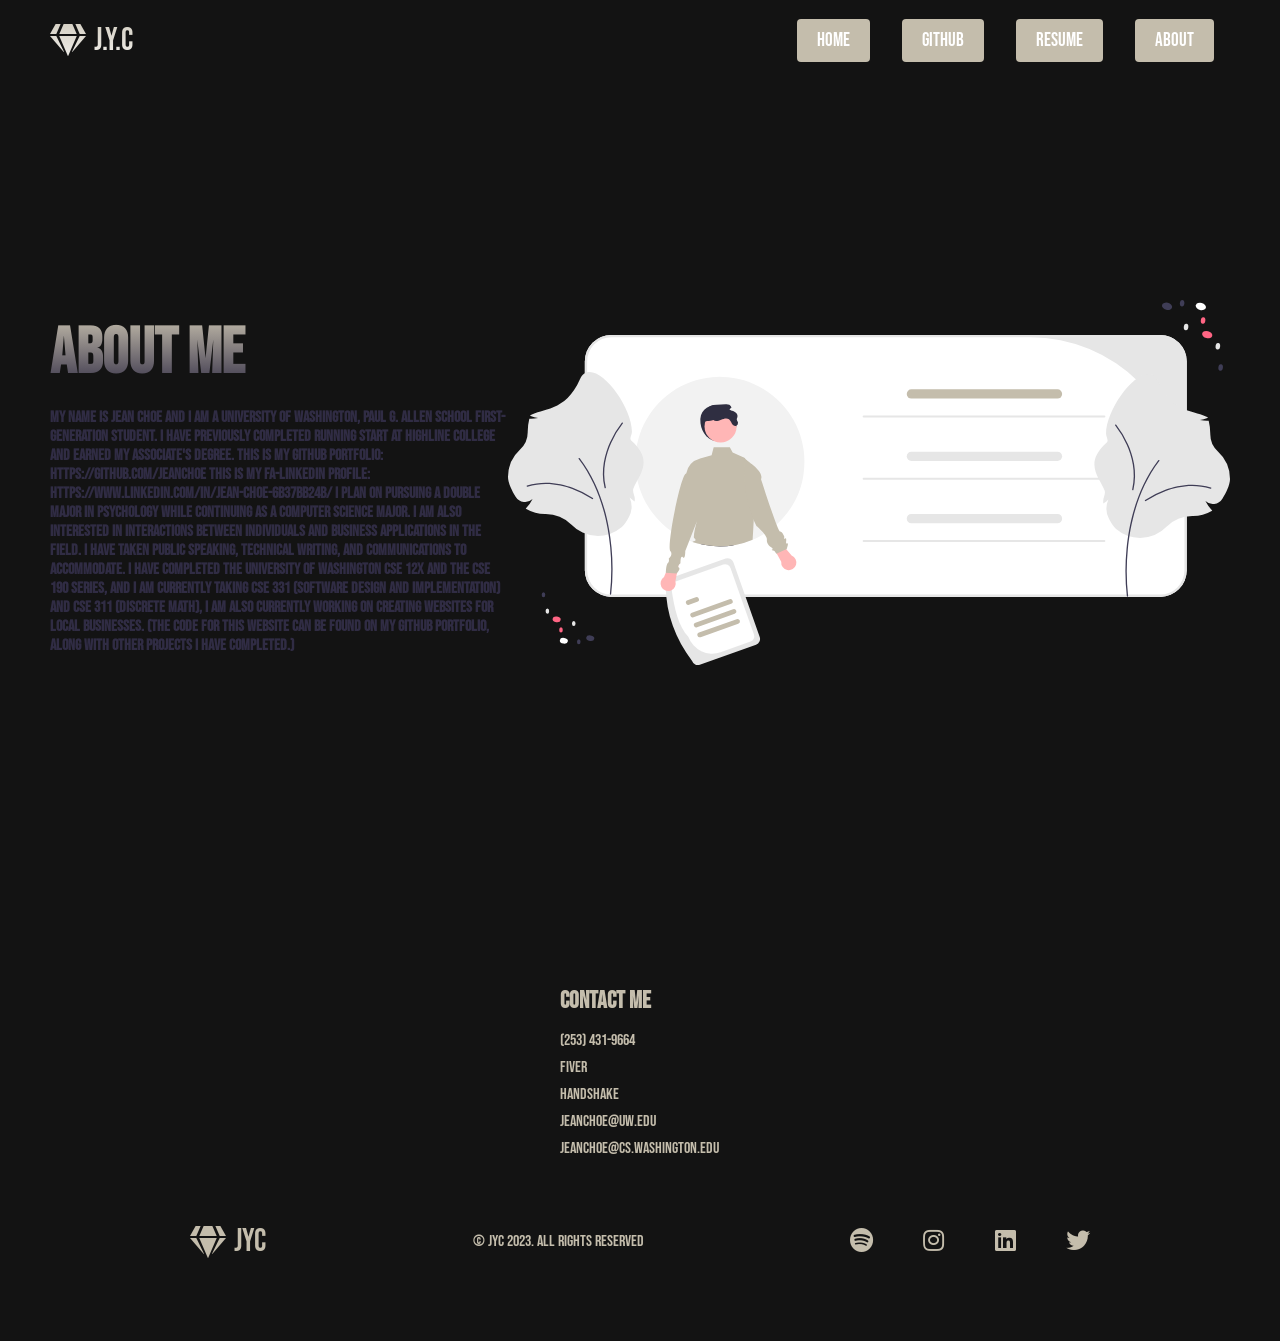
==== about.html @ bcda06e6 "website This is my personal webpage version 1.2" ====
<!DOCTYPE html>
<html lang="en">
<head>
    <meta charset="UTF-8">
    <meta name="viewport" content="width=device-width, initial-scale=1.0">
    <title>Jean's Website</title>
    <link rel="stylesheet" href="styles.css">
    <link
    rel="stylesheet"
    href="https://use.fontawesome.com/releases/v5.14.0/css/all.css"
    integrity="sha384-HzLeBuhoNPvSl5KYnjx0BT+WB0QEEqLprO+NBkkk5gbc67FTaL7XIGa2w1L0Xbgc"
    crossorigin="anonymous"
  />
  <link rel="preconnect" href="https://fonts.googleapis.com">
  <link rel="preconnect" href="https://fonts.gstatic.com" crossorigin>
  <link href="https://fonts.googleapis.com/css2?family=Bebas+Neue&display=swap" rel="stylesheet">
</head>
<body>
    <nav class="navbar">
        <div class="navbar__container">
            <a href="/" id="navbar__logo"><i class="fas fa-gem"></i></i> J.Y.C</a>
            <div class="navbar__toggle" id="mobile-menu">
                <span class="bar"></span>
                <span class="bar"></span>
                <span class="bar"></span>
            </div>
            <ul class="navbar__menu">
                <!-- <li class="navbar__item">
                    <a href="/" class="navbar__links">home</a>
                </li>
                <li class="navbar__item">
                    <a href="resume.html" class="navbar__links">resume</a>
                </li>
                <li class="navbar__item">
                    <a href="/" class="navbar__links">github</a>
                </li> -->
                <li class="navbar__btn">
                    <a href="/" class="button">Home</a>
                </li>
                <li class="navbar__btn">
                    <a href="https://github.com/jeanchoe" class="button">Github</a>
                </li>
                <li class="navbar__btn">
                    <a href="Resume .pdf" class="button">Resume</a>
                </li>
                <li class="navbar__btn">
                    <a href="about.html" class="button">About</a>
                </li>
            </ul>
        </div>
    </nav>

    <!-- Info Section-->
    <div class="main_about">
        <div class="main_about__container">
            <div class="main_about__content">
                <h1>About Me </h1>
                <h2></h2>
                <p>My name is Jean Choe and
                        I am a University of Washington, Paul G. Allen School first-generation student.
                        I have previously completed Running Start at Highline College and earned my associate's degree.
                        This is my GitHub portfolio: https://github.com/jeanchoe
                        This is my fa-linkedin profile: https://www.linkedin.com/in/jean-choe-6b37bb24b/
                        I plan on pursuing a double major in psychology while continuing as a Computer Science major.
                         I am also interested in interactions between individuals and business applications in the field.
                        I have taken public speaking, technical writing, and communications to accommodate.
                        I have completed the University of Washington CSE 12X and the CSE 190 series, and I am currently taking CSE 331 (Software Design and Implementation)
                        and CSE 311 (Discrete Math), I am also currently working on creating websites for local businesses.

                        (The code for this website can be found on my github portfolio, along with other projects I have completed.)
                    </p>
            </div>
            <div class="main_about__img--container">
                <img src="images/pic2.svg" alt="pic" id="main_about__img">
            </div>
        </div>
    </div>

    <!-- <div class="main">
        <div class="main__container">
            <div class="main__content">
                <h1>Jean's Space </h1>
                <h2>Created 07/2023</h2>
                <! <p>Young tall asian male</p> -->
                <!-- <button class="main__btn"><a href="/"> Look at me </a></button> -->
            <!-- </div>
            <div class="main__img--container">
                <img src="images/pic1.svg" alt="pic" id="main__img">
            </div>
        </div>
    </div> -->

      <!-- Footer Section -->
      <div class="footer__container">
        <div class="footer__links">
            <div class="footer__link--wrapper">
                <div class="footer__link--items">
                    <h2>Contact Me</h2>
                    <a href="/">(253) 431-9664</a>
                    <a href="/">Fiver</a>
                    <a href="/">Handshake</a>
                    <a href="/">jeanchoe@uw.edu</a>
                    <a href="/">jeanchoe@cs.washington.edu</a>
                </div>
                <!-- <div class="footer__link--items">
                    <h2>About us</h2>
                    <a href="/">How it works</a>
                    <a href="/">Testimonials</a>
                    <a href="/">Careers</a>
                    <a href="/">Investments</a>
                    <a href="/">Terms of Service</a>
                </div> -->
            </div>
            <!-- <div class="footer__link--wrapper">
                <div class="footer__link--items">
                    <h2>About us</h2>
                    <a href="/">How it works</a>
                    <a href="/">Testimonials</a>
                    <a href="/">Careers</a>
                    <a href="/">Investments</a>
                    <a href="/">Terms of Service</a>
                </div>
                <div class="footer__link--items">
                    <h2>About us</h2>
                    <a href="/">How it works</a>
                    <a href="/">Testimonials</a>
                    <a href="/">Careers</a>
                    <a href="/">Investments</a>
                    <a href="/">Terms of Service</a>
                </div>
            </div> -->
        </div>
        <div class="social__media">
            <div class="social__media--wrap">
                <div class="footer__logo">
                    <a href="/" id="footer__logo"><i class="fas fa-gem">
                    </i>JYC</a>
                </div>
                <p class="website__rights">© JYC 2023. All rights
                    reserved</p>
                    <div class="social__icons">
                        <a href="/" class="social__icon--link" target=""_blank>
                            <i class="fab fa-spotify"></i>
                        </a>
                        <a href="/" class="social__icon--link" target=""_blank>
                            <i class="fab fa-instagram"></i>
                        </a>
                        <a href="/" class="social__icon--link" target=""_blank>
                            <i class="fab fa-linkedin"></i>
                        </a>
                        <a href="/" class="social__icon--link" target=""_blank>
                            <i class="fab fa-twitter"></i>
                        </a>

                    </div>
            </div>
        </div>
    </div>

    <script src="app.js"></script>
</body>
</html>
---- styles.css ----
*{
    box-sizing: border-box;
    margin: 0;
    padding: 0;
    font-family: 'Bebas Neue';
}

.navbar {
    background: #131313;
    height: 80px;
    display: flex;
    justify-content: center;
    align-items: center;
    font-size: 1.2rem;
    position: sticky;
    top: 0;
    z-index: 999;
  }
  
  .navbar__container {
    display: flex;
    justify-content: space-between;
    height: 80px;
    z-index: 1;
    width: 100%;
    max-width: 1300px;
    margin-right: auto;
    margin-left: auto;
    padding-right: 50px;
    padding-left: 50px;
  }
  
  #navbar__logo {
    background-color: #C4BDAC;
    background-image: linear-gradient(to top, #fff 0%,
     #C4BDAC 100%);
    background-size: 100%;
    -webkit-background-clip: text;
    -moz-background-clip: text;
    -webkit-text-fill-color: transparent;
    -moz-text-fill-color: transparent;
    display: flex;
    align-items: center;
    cursor: pointer;
    text-decoration: none;
    font-size: 2rem;
  }
  
  .fa-gem {
    margin-right: 0.5rem;
  }
  
  .navbar__menu {
    display: flex;
    align-items: center;
    list-style: none;
    text-align: center;
  }
  
  .navbar__item {
    height: 80px;
  }
  
  .navbar__links {
    color: #fff;
    display: flex;
    align-items: center;
    justify-content: center;
    text-decoration: none;
    padding: 0 1rem;
    height: 100%;
  }
  
  .navbar__btn {
    display: flex;
    justify-content: center;
    align-items: center;
    padding: 0 1rem;
    width: 100%;
  }
  
  .button {
    display: flex;
    justify-content: center;
    align-items: center;
    text-decoration: none;
    padding: 10px 20px;
    height: 100%;
    width: 100%;
    border: none;
    outline: none;
    border-radius: 4px;
    background: #C4BDAC;
    color: #fff;
  }
  
  .button:hover {
    background: #302c44;
    transition: all 0.3s ease;
  }
  
  /* .navbar__links:hover {
    color: #f77062;
    transition: all 0.3s ease;
  } */
  
  @media screen and (max-width: 960px) {
    .navbar__container {
      display: flex;
      justify-content: space-between;
      height: 80px;
      z-index: 1;
      width: 100%;
      max-width: 1300px;
      padding: 0;
    }
  
    .navbar__menu {
      display: grid;
      grid-template-columns: auto;
      margin: 0;
      width: 100%;
      position: absolute;
      top: -1000px;
      opacity: 1;
      transition: all 0.5s ease;
      height: 50vh;
      z-index: -1;
      background: #131313;
    }
  
    .navbar__menu.active {
      background: #131313;
      top: 100%;
      opacity: 1;
      transition: all 0.5s ease;
      z-index: 99;
      height: 50vh;
      font-size: 1.6rem;
    }
  
    #navbar__logo {
      padding-left: 25px;
    }
  
    .navbar__toggle .bar {
      width: 25px;
      height: 3px;
      margin: 5px auto;
      transition: all 0.3s ease-in-out;
      background: #fff;
    }
  
    .navbar__item {
      width: 100%;
    }
  
    .navbar__links {
      text-align: center;
      padding: 2rem;
      width: 100%;
      display: table;
    }
  
    .navbar__btn {
      padding-bottom: 2rem;
    }
  
    .button {
      display: flex;
      justify-content: center;
      align-items: center;
      width: 80%;
      height: 80px;
      margin: 0;
    }
  
    #mobile-menu {
      position: absolute;
      top: 20%;
      right: 5%;
      transform: translate(5%, 20%);
    }

    .navbar__toggle .bar{
        display: block;
        cursor: pointer;
    }

    #mobile-menu.is-active .bar:nth-child(2){
        opacity: 0;
    }

    #mobile-menu.is-active .bar:nth-child(1){
        transform: translateY(8px) rotate(45deg);
    }

    #mobile-menu.is-active .bar:nth-child(3){
        transform: translateY(-8px) rotate(-45deg);
    }
}

 /* Hero Section */



.main_about{
  background-color: #131313;
}

.main_about__container{
  display:grid;
  grid-template-columns: 1fr 1fr;
  align-items: center;
  justify-self: enter;
  margin: 0 auto;
  height: 90vh;
  background-color: #131313;
  z-index: 1;
  width: 100%;
  max-width: 1300px;
  padding: 0 50px;
}
.main_about__container p{
  margin-top: 1rem;
  font-size: 1rem;
  font-weight: 700;
  color: #302c44
}

.main_about__content h1{
  font-size: 4rem;
  background-image: linear-gradient(to top, #302c44 0%,
   #C4BDAC 100%);
  background-size: 100%;
  -webkit-background-clip: text;
  -moz-background-clip: text;
  -webkit-text-fill-color: transparent;
  -moz-text-fill-color: transparent;
}

.main{
  background-color: #131313;
}

.main__container{
    display:grid;
    grid-template-columns: 1fr 1fr;
    align-items: center;
    justify-self: enter;
    margin: 0 auto;
    height: 90vh;
    background-color: #131313;
    z-index: 1;
    width: 100%;
    max-width: 1300px;
    padding: 0 50px;
}

.main__content h1{
    font-size: 4rem;
    background-image: linear-gradient(to top, #fff 0%,
     #C4BDAC 100%);
    background-size: 100%;
    -webkit-background-clip: text;
    -moz-background-clip: text;
    -webkit-text-fill-color: transparent;
    -moz-text-fill-color: transparent;
}

.main__content h2 {
    font-size: 4rem;
    background-image: linear-gradient(to top, #302c44 0%,
     #403c54 100%);
    background-size: 100%;
    -webkit-background-clip: text;
    -moz-background-clip: text;
    -webkit-text-fill-color: transparent;
    -moz-text-fill-color: transparent;
}

.main__content p {
    margin-top: 1rem;
    font-size: 2rem;
    font-weight: 700;
  color: #fff
}

.main__btn {
  font-size: 1rem;
  background-color: #C4BDAC; 
  padding : 14px 32px;
  border: none;
  border-radius: 4px;
  color: #C4BDAC;
  margin-top: 2rem;
  cursor: pointer;
  position: relative;
  transition: all 0.35s;
  outline: none;
}

.main__btn a {
  position: relative;
  z-index: 2;
  color: #fff;
  text-decoration: none;
}

.main__btn:after {
  position: absolute;
  content: '';
  top: 0;
  left: 0;
  width: 0;
  height: 100%;
  background: #302c44;
  transition: all 0.35s;
  border-radius: 4px;
}

.main__btn:hover {
  color: #000000;
}

.main__btn:hover:after {
  width: 100%;
}

.main__img--container {
  text-align: center;
}

/* Mobile response */
@media screen and (max-width: 768px){
  .main__container{
    display: grid;
    grid-template-columns: auto;
    align-items: center;
    justify-self: center;
    width: 100%;
    margin: 0 auto;
    height: 90vh;
  }

  .main__content{
    text-align: center;
    margin-bottom: 4rem;
  }

  .main__content h1{
    font-size: 2.5rem;
    margin-top: 2rem;
  }

  .main__content h2{
    font-size: 3rem;
  }

  .main__content p {
    margin-top: 1rem;
    font-size: 1.5rem;
  }
}

@media screen and (max-width: 480px){

  .main__content h1{
    font-size: 2rem;
    margin-top: 3rem;
  }

  .main__content h2{
    font-size: 2rem;
  }

  .main__content p {
    margin-top: 2rem;
    font-size: 1.5rem;
  }

  .main__btn{
    padding: 12px 36px;
    margin: 2.5rem 0;
  }
}

/* Services Section CSS */
.services{
  background: #131313;
  display: flex;
  flex-direction: column;
  align-items: center;
  height: 100vh;
}

.services h1 {
  background-color: #C4BDAC;
  background-size: 100%;
  margin-bottom: 5rem;
  font-size: 2.5rem;
  -webkit-background-clip: text;
  -moz-background-clip: text;
  -webkit-text-fill-color: transparent;
  -moz-text-fill-color: transparent;
}

.services__container{
  display: flex;
  justify-content: center;
  flex-wrap: wrap;
}

.services__card{
  margin: 1rem;
  height: 525px;
  width: 400px;
  border-radius: 4px;
  background-image: linear-gradient(
  to bottom, 
  rgba(17, 17, 17, 0.6) 100%, 
  rgba(238, 229, 229, 0.836) 0%),
  url('images/pic3.png');
  background-size: cover;
  position: relative;
  color:#302c44;
}

.services__card:nth-child(2) {
  background-image: linear-gradient(
    to bottom, 
    rgba(17, 17, 17, 0.6) 100%, 
    rgba(238, 229, 229, 0.836) 0%),
    url('images/pic4.png');
}

.services h2 {
  position: absolute;
  top: 350px;
  left: 30px;
}

.services__card p {
  position: absolute;
  top: 400px;
  left: 30px;
}

.service__button {
  color: #fff;
  padding: 10px 20px;
  border: none;
  outline: none;
  border-radius: 4px;
  background: #403c54;
  position: absolute;
  top: 440px;
  left: 30px;
  font-size: 1rem;
  cursor: pointer;
}

.services__card:hover{
  transform: scale(1.075);
  transition: 0.2s ease-in;
  cursor: pointer;
}

@media screen and (max-width: 960px) {
  .services{
    height: 1600px;
  }

  .services h1{
    font-size: 2rem;
    margin-top: 12rem;
  }
}

@media screen and (max-width: 480px) {
  .services {
    height: 1400px;
  }

  .services h1{
    font-size: 1.2rem;
  }

  .services__card {
    width: 300px;
  }
}
 /* CSS FOOTER*/
.footer__container{
  background-color: #131313;
  padding: 5rem 0;
  display: flex;
  flex-direction: column;
  justify-content: center;
  align-items: center;
}

#footer__logo {
  color: #C4BDAC;
  display: flex;
  align-items: center;
  cursor: pointer;
  text-decoration: none;
  font-size: 2rem;
}

.footer__links {
  width: 100%;
  max-width: 1000px;
  display: flex;
  justify-content: center;
}

.footer__link--wrapper {
  display:flex; 
}

.footer__link--items {
  display: flex;
  flex-direction: column;
  align-items: flex-start;
  margin: 16px;
  text-align: left;
  width: 160px;
  box-sizing: border-box;
}

.footer__link--items h2 {
  margin-bottom: 16px;
}

.footer__link--items > h2{
  color: #C4BDAC;
}

.footer__link--items a{
  color: #C4BDAC;
  text-decoration: none;
  margin-bottom: 0.5rem;
}

.footer__link--items a:hover{
  color: #403c54;
  transition: 0.3s ease-out;
}

/* social icons */
.social__icon--link {
  color: #C4BDAC;
  font-size: 24px;
}

.social__media{
  max-width: 1000px;
  width: 100%;
}

.social__media--wrap{
  display: flex;
  justify-content: space-between;
  align-items: center;
  width: 90%;
  max-width: 1000px;
  margin: 40px auto 0 auto;   
}

.social__icons{
  display: flex;
  justify-content: space-between;
  align-items: center;
  width: 240px;
}

.social__logo {
  color: #C4BDAC;
  justify-self: flex-start;
  margin-left: 20px;
  cursor: pointer;
  text-decoration: none;
  font-size: 2rem;
  display: flex;
  align-items: center;
  margin-bottom: 16px;
}

.website__rights{
  color:  #C4BDAC;
}

@media screen and (max-width: 820px){
  .footer__links{
    padding-top: 2rem;

  }

  #footer__logo{
    margin-bottom: 2rem;
  }

  .website__rights{
    margin-bottom: 2rem;
  }

  .footer__links--wraper {
    flex-direction: column;
  }

  .social__media--wrap{
    flex-direction: column;
  }
}

@media screen and (max-width: 480px){
  .footer__links--items{
    margin: 0;
    padding: 10px;
    width: 100px;
  }
}
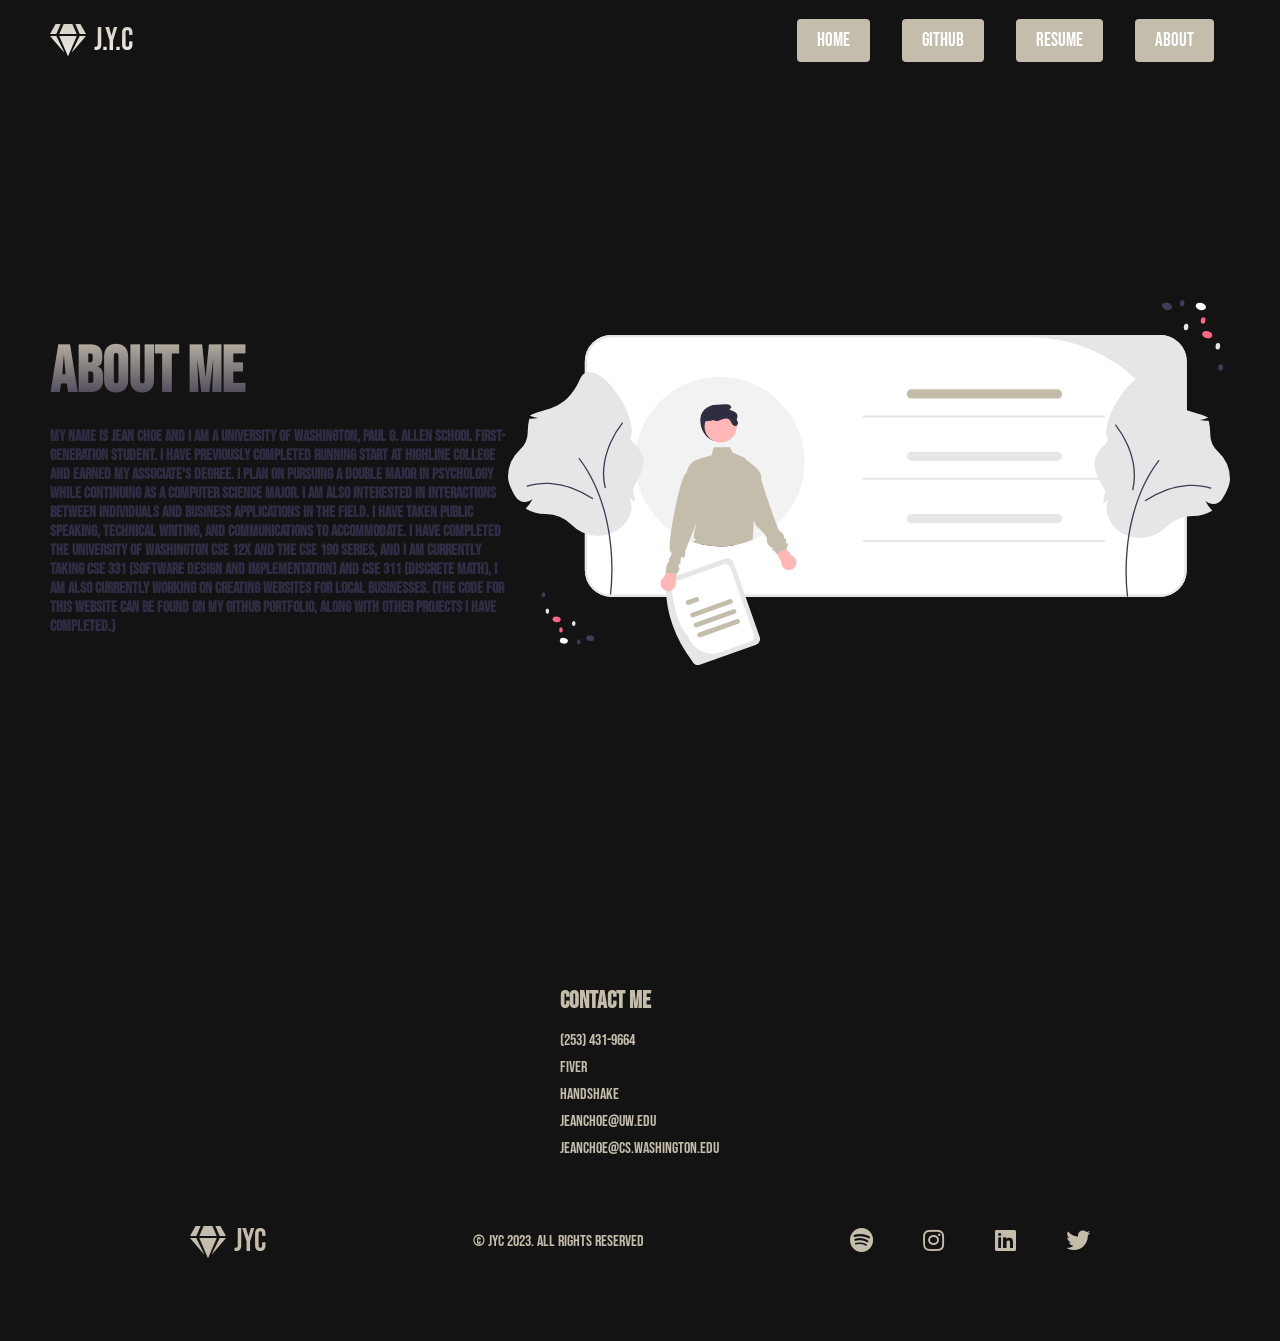
==== commit ca4244a5: "too wordy description on about" ====
--- a/about.html
+++ b/about.html
@@ -59,10 +59,8 @@
                 <p>My name is Jean Choe and
                         I am a University of Washington, Paul G. Allen School first-generation student.
                         I have previously completed Running Start at Highline College and earned my associate's degree.
-                        This is my GitHub portfolio: https://github.com/jeanchoe
-                        This is my fa-linkedin profile: https://www.linkedin.com/in/jean-choe-6b37bb24b/
                         I plan on pursuing a double major in psychology while continuing as a Computer Science major.
-                         I am also interested in interactions between individuals and business applications in the field.
+                        I am also interested in interactions between individuals and business applications in the field.
                         I have taken public speaking, technical writing, and communications to accommodate.
                         I have completed the University of Washington CSE 12X and the CSE 190 series, and I am currently taking CSE 331 (Software Design and Implementation)
                         and CSE 311 (Discrete Math), I am also currently working on creating websites for local businesses.
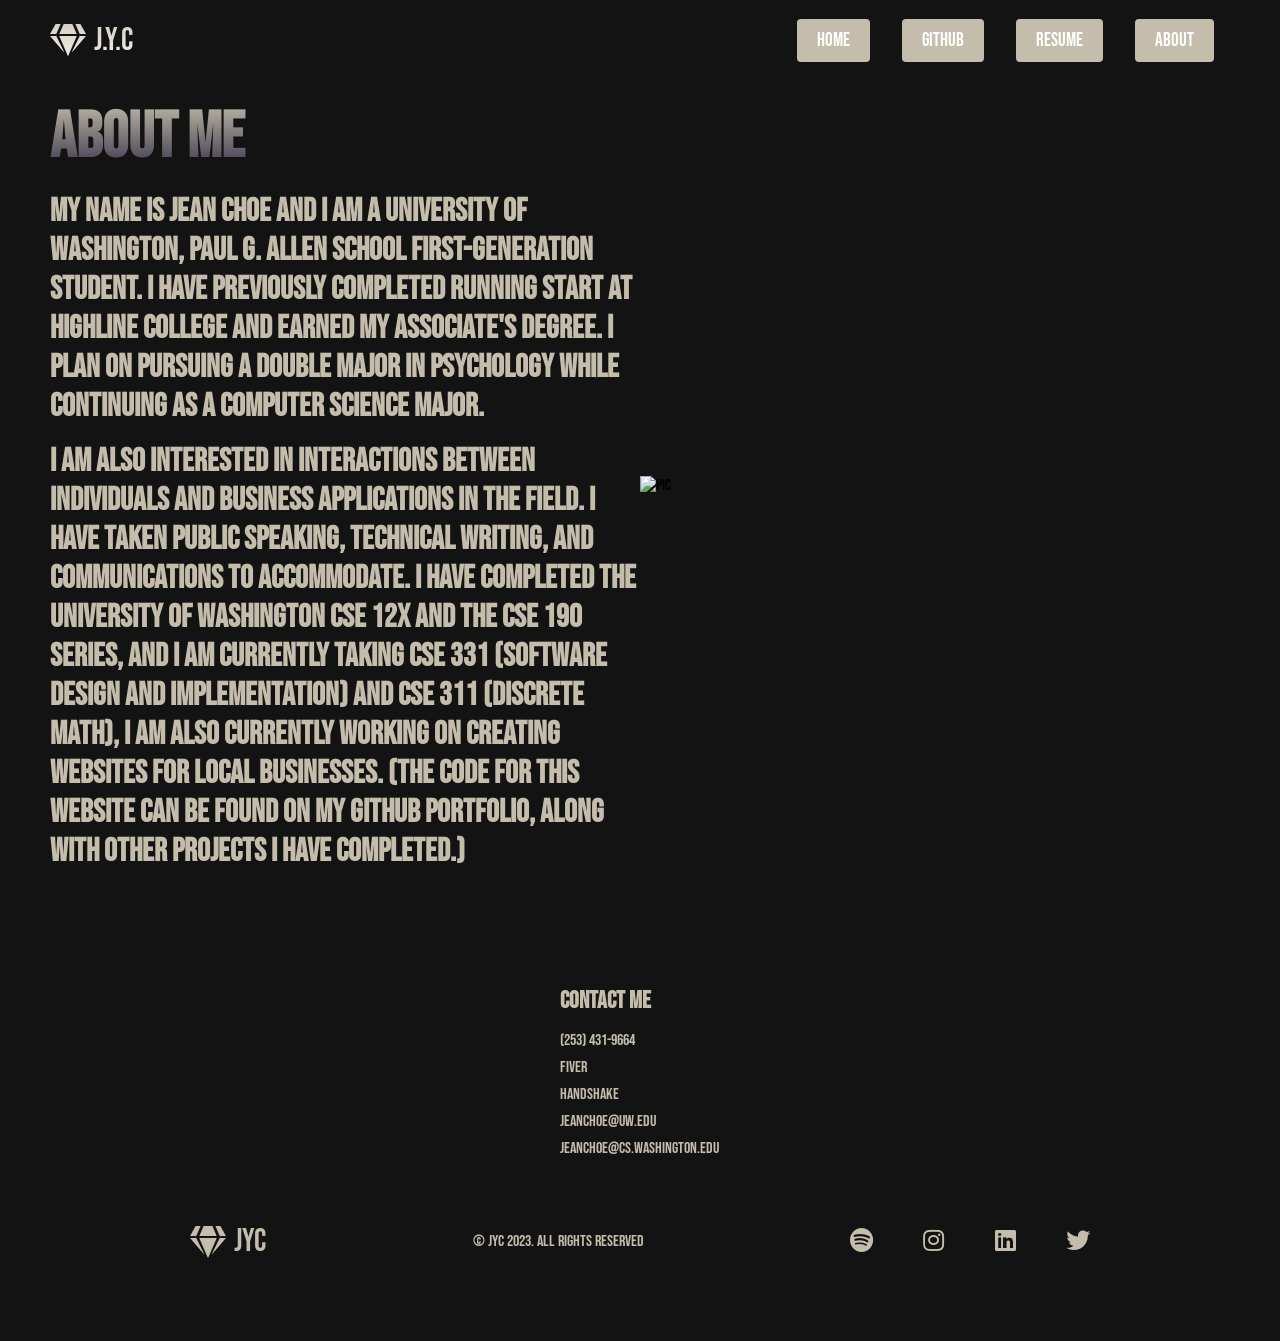
==== commit 9fd77f17: "change in pictures and font sixze change in pictures and font sixze" ====
--- a/about.html
+++ b/about.html
@@ -41,7 +41,7 @@
                     <a href="https://github.com/jeanchoe" class="button">Github</a>
                 </li>
                 <li class="navbar__btn">
-                    <a href="Resume .pdf" class="button">Resume</a>
+                    <a href="Resume.pdf" class="button">Resume</a>
                 </li>
                 <li class="navbar__btn">
                     <a href="about.html" class="button">About</a>
@@ -60,16 +60,18 @@
                         I am a University of Washington, Paul G. Allen School first-generation student.
                         I have previously completed Running Start at Highline College and earned my associate's degree.
                         I plan on pursuing a double major in psychology while continuing as a Computer Science major.
-                        I am also interested in interactions between individuals and business applications in the field.
+                    </p>
+
+                <p>I am also interested in interactions between individuals and business applications in the field.
                         I have taken public speaking, technical writing, and communications to accommodate.
                         I have completed the University of Washington CSE 12X and the CSE 190 series, and I am currently taking CSE 331 (Software Design and Implementation)
                         and CSE 311 (Discrete Math), I am also currently working on creating websites for local businesses.
 
                         (The code for this website can be found on my github portfolio, along with other projects I have completed.)
-                    </p>
+                </p>
             </div>
             <div class="main_about__img--container">
-                <img src="images/pic2.svg" alt="pic" id="main_about__img">
+                <img src="images/allenschoolpfp.JPG" alt="pic" id="main_about__img">
             </div>
         </div>
     </div>
--- a/styles.css
+++ b/styles.css
@@ -16,7 +16,7 @@
     top: 0;
     z-index: 999;
   }
-  
+
   .navbar__container {
     display: flex;
     justify-content: space-between;
@@ -29,7 +29,7 @@
     padding-right: 50px;
     padding-left: 50px;
   }
-  
+
   #navbar__logo {
     background-color: #C4BDAC;
     background-image: linear-gradient(to top, #fff 0%,
@@ -45,22 +45,22 @@
     text-decoration: none;
     font-size: 2rem;
   }
-  
+
   .fa-gem {
     margin-right: 0.5rem;
   }
-  
+
   .navbar__menu {
     display: flex;
     align-items: center;
     list-style: none;
     text-align: center;
   }
-  
+
   .navbar__item {
     height: 80px;
   }
-  
+
   .navbar__links {
     color: #fff;
     display: flex;
@@ -70,7 +70,7 @@
     padding: 0 1rem;
     height: 100%;
   }
-  
+
   .navbar__btn {
     display: flex;
     justify-content: center;
@@ -78,7 +78,7 @@
     padding: 0 1rem;
     width: 100%;
   }
-  
+
   .button {
     display: flex;
     justify-content: center;
@@ -93,17 +93,17 @@
     background: #C4BDAC;
     color: #fff;
   }
-  
+
   .button:hover {
     background: #302c44;
     transition: all 0.3s ease;
   }
-  
+
   /* .navbar__links:hover {
     color: #f77062;
     transition: all 0.3s ease;
   } */
-  
+
   @media screen and (max-width: 960px) {
     .navbar__container {
       display: flex;
@@ -114,7 +114,7 @@
       max-width: 1300px;
       padding: 0;
     }
-  
+
     .navbar__menu {
       display: grid;
       grid-template-columns: auto;
@@ -128,7 +128,7 @@
       z-index: -1;
       background: #131313;
     }
-  
+
     .navbar__menu.active {
       background: #131313;
       top: 100%;
@@ -138,11 +138,11 @@
       height: 50vh;
       font-size: 1.6rem;
     }
-  
+
     #navbar__logo {
       padding-left: 25px;
     }
-  
+
     .navbar__toggle .bar {
       width: 25px;
       height: 3px;
@@ -150,22 +150,22 @@
       transition: all 0.3s ease-in-out;
       background: #fff;
     }
-  
+
     .navbar__item {
       width: 100%;
     }
-  
+
     .navbar__links {
       text-align: center;
       padding: 2rem;
       width: 100%;
       display: table;
     }
-  
+
     .navbar__btn {
       padding-bottom: 2rem;
     }
-  
+
     .button {
       display: flex;
       justify-content: center;
@@ -174,7 +174,7 @@
       height: 80px;
       margin: 0;
     }
-  
+
     #mobile-menu {
       position: absolute;
       top: 20%;
@@ -223,9 +223,9 @@
 }
 .main_about__container p{
   margin-top: 1rem;
-  font-size: 1rem;
+  font-size: 2rem;
   font-weight: 700;
-  color: #302c44
+  color: #C4BDAC
 }
 
 .main_about__content h1{
@@ -288,7 +288,7 @@
 
 .main__btn {
   font-size: 1rem;
-  background-color: #C4BDAC; 
+  background-color: #C4BDAC;
   padding : 14px 32px;
   border: none;
   border-radius: 4px;
@@ -417,8 +417,8 @@
   width: 400px;
   border-radius: 4px;
   background-image: linear-gradient(
-  to bottom, 
-  rgba(17, 17, 17, 0.6) 100%, 
+  to bottom,
+  rgba(17, 17, 17, 0.6) 100%,
   rgba(238, 229, 229, 0.836) 0%),
   url('images/pic3.png');
   background-size: cover;
@@ -428,8 +428,8 @@
 
 .services__card:nth-child(2) {
   background-image: linear-gradient(
-    to bottom, 
-    rgba(17, 17, 17, 0.6) 100%, 
+    to bottom,
+    rgba(17, 17, 17, 0.6) 100%,
     rgba(238, 229, 229, 0.836) 0%),
     url('images/pic4.png');
 }
@@ -517,7 +517,7 @@
 }
 
 .footer__link--wrapper {
-  display:flex; 
+  display:flex;
 }
 
 .footer__link--items {
@@ -566,7 +566,7 @@
   align-items: center;
   width: 90%;
   max-width: 1000px;
-  margin: 40px auto 0 auto;   
+  margin: 40px auto 0 auto;
 }
 
 .social__icons{
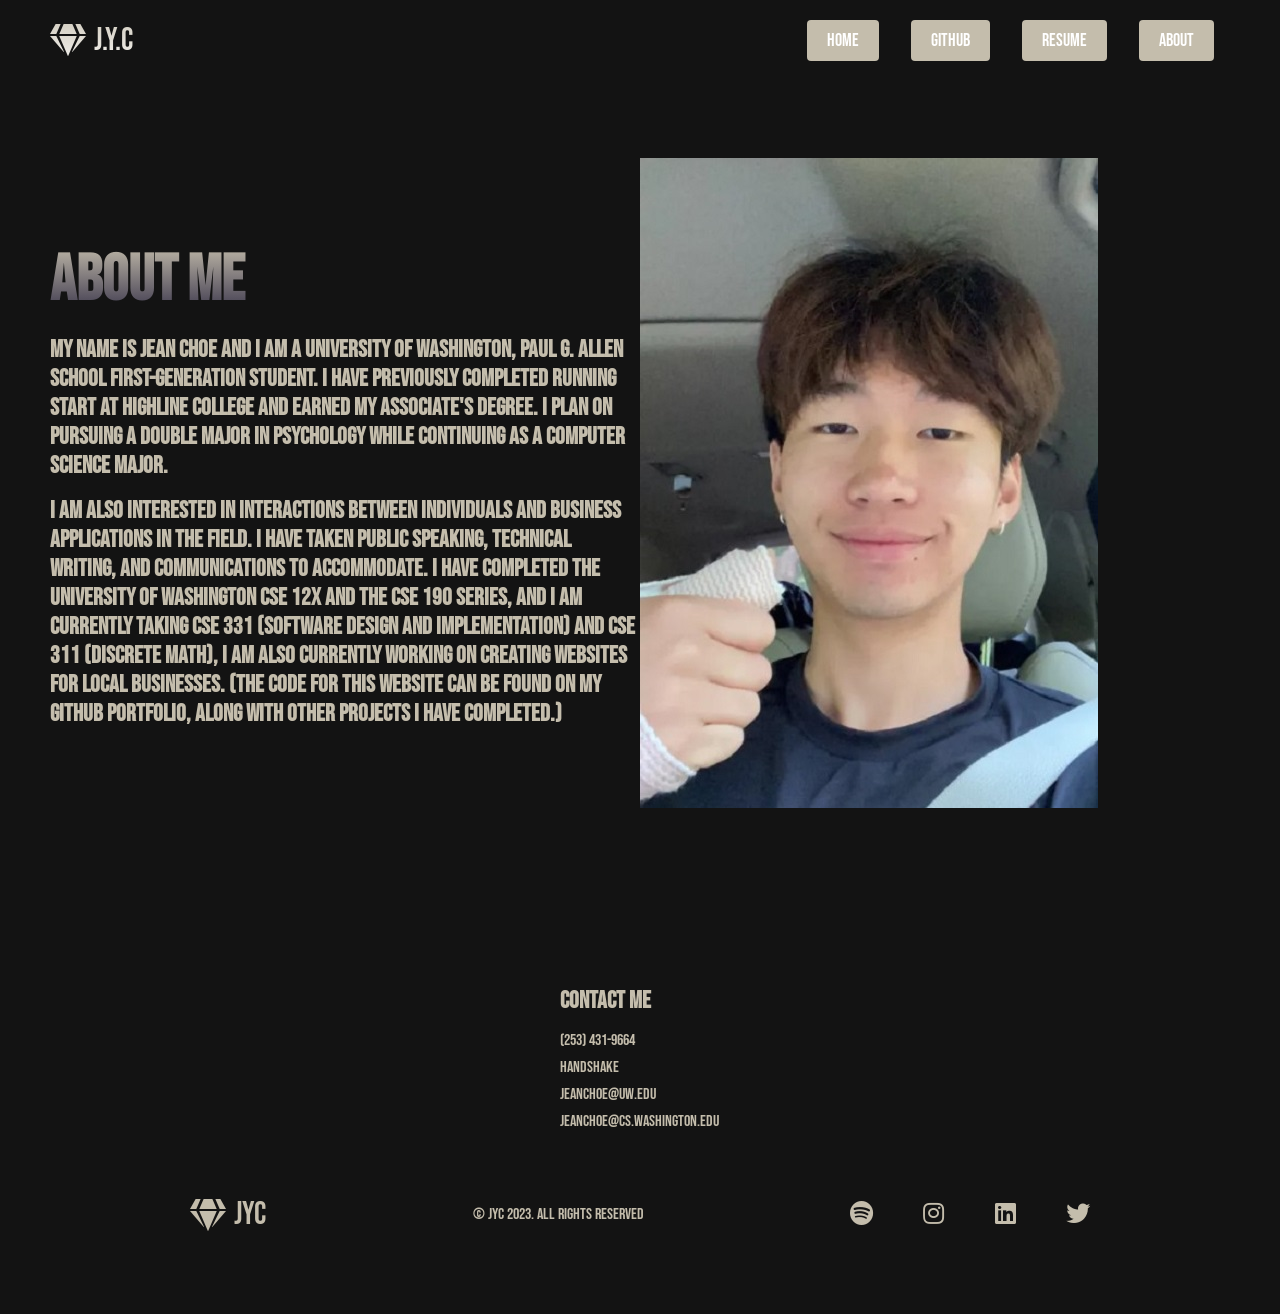
==== commit 682f6517: "bunch of changes poop" ====
--- a/about.html
+++ b/about.html
@@ -71,7 +71,7 @@
                 </p>
             </div>
             <div class="main_about__img--container">
-                <img src="images/allenschoolpfp.JPG" alt="pic" id="main_about__img">
+                <img src="images/headshot2.jpg" alt="pic" id="main_about__img">
             </div>
         </div>
     </div>
@@ -97,8 +97,8 @@
                 <div class="footer__link--items">
                     <h2>Contact Me</h2>
                     <a href="/">(253) 431-9664</a>
-                    <a href="/">Fiver</a>
-                    <a href="/">Handshake</a>
+                    <!-- <a href="/">Fiver</a> -->
+                    <a href="https://uw.joinhandshake.com/stu/users/41522865">Handshake</a>
                     <a href="/">jeanchoe@uw.edu</a>
                     <a href="/">jeanchoe@cs.washington.edu</a>
                 </div>
--- a/styles.css
+++ b/styles.css
@@ -11,7 +11,7 @@
     display: flex;
     justify-content: center;
     align-items: center;
-    font-size: 1.2rem;
+    font-size: 1.1rem;
     position: sticky;
     top: 0;
     z-index: 999;
@@ -223,7 +223,7 @@
 }
 .main_about__container p{
   margin-top: 1rem;
-  font-size: 2rem;
+  font-size: 1.5rem;
   font-weight: 700;
   color: #C4BDAC
 }
